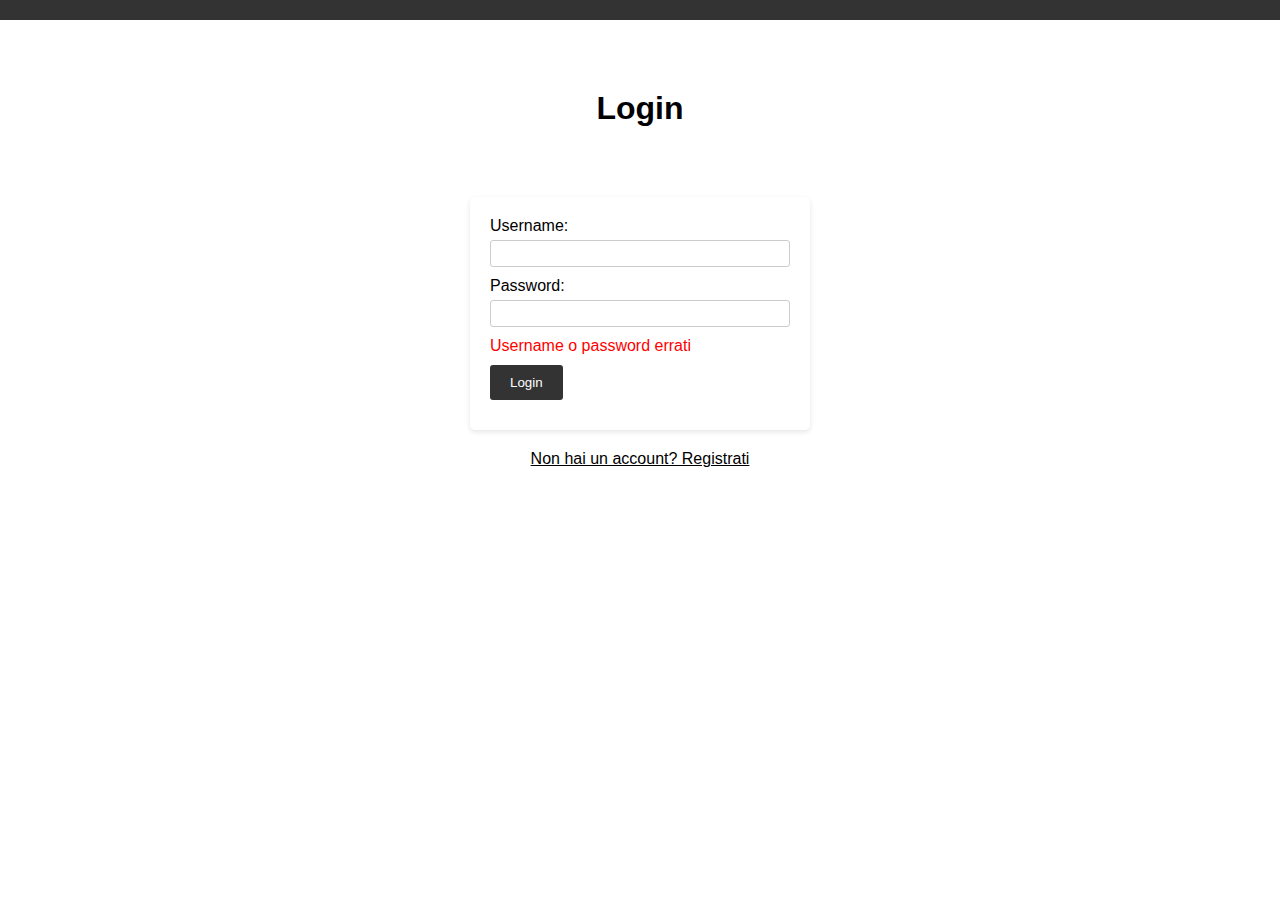
==== src/main/resources/templates/formLogin.html @ ea44a553 "primo commit" ====
<!DOCTYPE html>
<html>

<head>
    <title>Chat - Login</title>
    <style>
        body {
            font-family: Arial, sans-serif;
            margin: 0;
            padding-bottom: 400px;
        }

        header {
            background-color: #333;
            padding: 10px;
            display: flex;
            align-items: center;
        }

        header a {
            color: white;
            margin-left: 10px;
            text-decoration: none;
        }

        .logo {
            margin: 0 20px;
        }

        .logo img {
            width: 60%;
            max-width: 300px;
        }

        h1 {
            text-align: center;
            margin: 70px 0;
        }

        form {
            width: 300px;
            margin: 0 auto;
            padding: 20px;
            background-color: rgba(255, 255, 255, 0.3);
            border-radius: 5px;
            box-shadow: 0 2px 5px rgba(0, 0, 0, 0.1);
        }

        form div {
            margin-bottom: 10px;
            color: black;
        }

        form span {
            display: block;
            margin-bottom: 5px;
        }

        form input[type="text"],
        form input[type="password"] {
            width: 96%;
            padding: 5px;
            border-radius: 3px;
            border: 1px solid #ccc;
        }

        form button {
            padding: 10px 20px;
            background-color: #333;
            color: #fff;
            border: none;
            border-radius: 3px;
            cursor: pointer;
        }

        .register-link {
            text-align: center;
            margin-top: 20px;
        }

        .register-link a {
            color: rgb(0, 0, 0);
            text-decoration: underline;
        }

    </style>
</head>

<body>
    <header>
           <!-- <div th:if="${isLogged}">
                <span th:text="${username}"></span>
                <a href="/logout" class="login-link">Logout</a>
            </div>
            <div th:unless="${isLogged}">
                <a href="/login" class="login-link">Login</a>
            </div> -->
    </header>

    <h1>Login</h1>
    <form th:action="@{/login}" method="POST">
        <div>
            <span>Username:</span>
            <span><input name="username" type="text" required /></span>
        </div>
        <div>
            <span>Password:</span>
            <span><input name="password" type="password" required /></span>
        </div>
        <div>
            <span th:if="${param.error != null}" style="color: red;">Username o password errati</span>
        </div>
        <div>
            <span><button type="submit">Login</button></span>
        </div>
    </form>
    <div class="register-link">
        <a href="/register">Non hai un account? Registrati</a>
    </div>
</body>

</html>
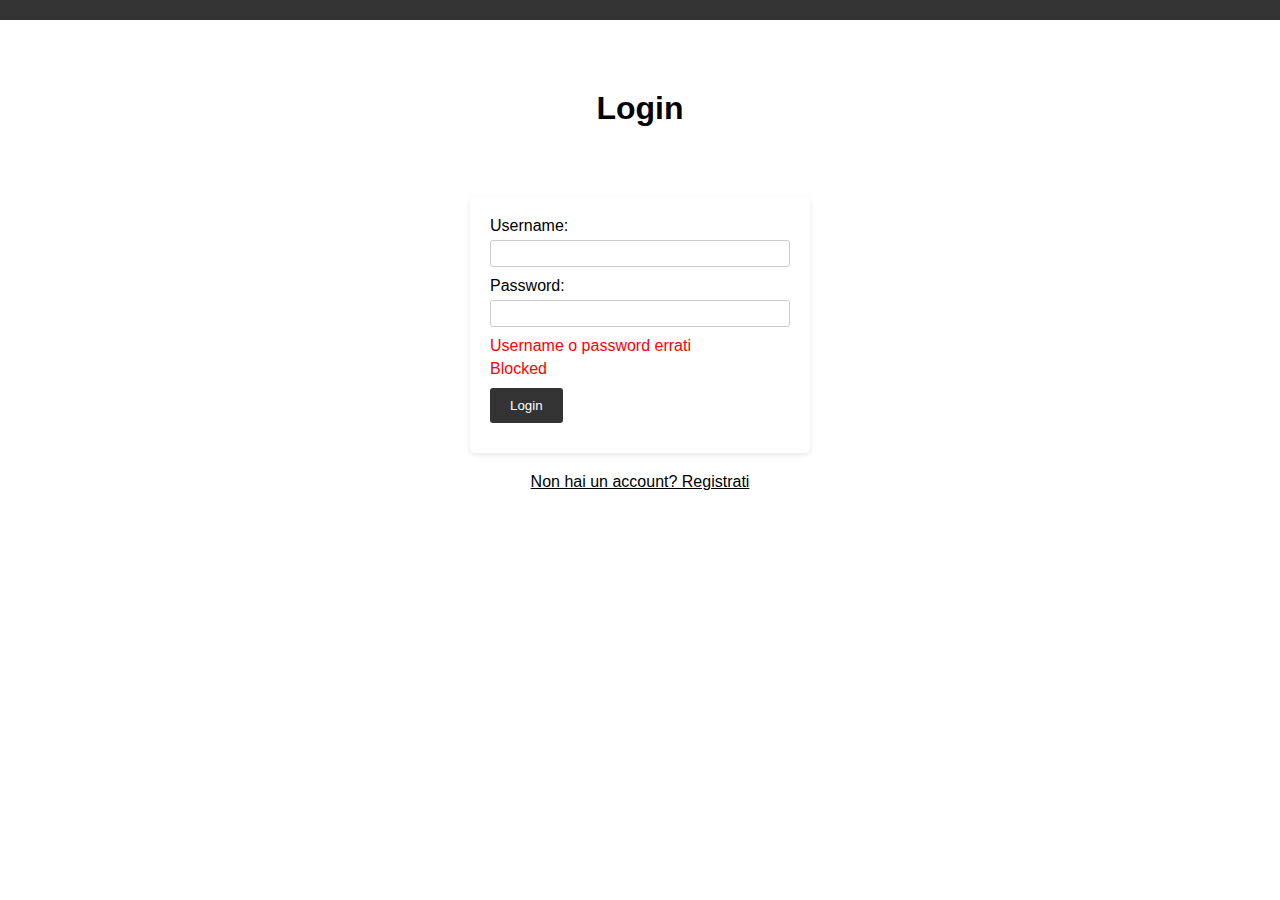
==== commit f725195b: "con queste modifiche l'utente viene bannato dopo aver scritto 5 messaggi offensivi" ====
--- a/src/main/resources/templates/formLogin.html
+++ b/src/main/resources/templates/formLogin.html
@@ -109,6 +109,7 @@
         </div>
         <div>
             <span th:if="${param.error != null}" style="color: red;">Username o password errati</span>
+            <span th:if="${blockedMessage}" th:text="${blockedMessage}" style="color: red;">Blocked</span>
         </div>
         <div>
             <span><button type="submit">Login</button></span>
